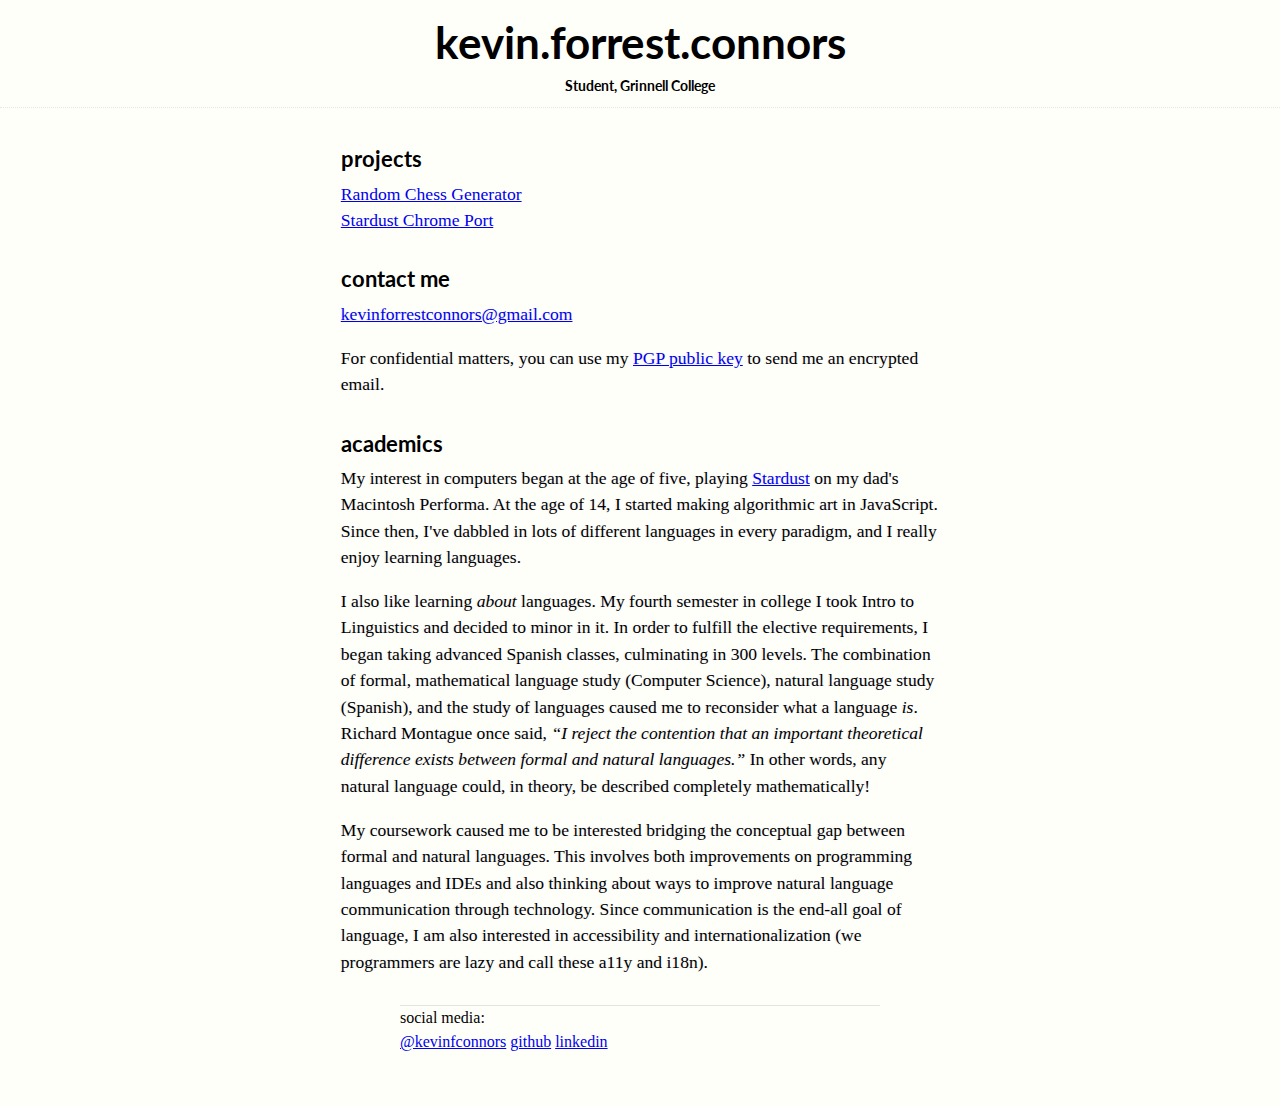
==== index.html @ e1ff9028 "remove WALS visualizer for now" ====
<!DOCTYPE html>
<meta charset="UTF-8">

<title>k.f.c</title>
  
<link rel="stylesheet" href="stylesheets/styles.css">
<link href='https://fonts.googleapis.com/css?family=Lato:400,100|Slabo+27px' rel='stylesheet' type='text/css'>

<div class="s-top">

  <header class="page-header">
    <h1>kevin.forrest.connors</h1>
    <h2>Student, Grinnell College</h2>
  </header>

</div>

<section class="main-content">

  <div class="section-1">
    <h3>projects</h3>
    <div><a target="blank" href="https://kevinforrestconnors.com/projects/fischer-random/index.html">Random Chess Generator</a></div>
    <div><a target="blank" href="https://kevinforrestconnors.com/projects/stardust/index.html">Stardust Chrome Port</a></div>
    <!-- <div><a href="projects/wals-visualizer.html">WALS visualizer</a></div> -->
  </div>

  <div class="section-2">
    <h3>contact me</h3>
    <div class="p">
      <a href="mailto:kevinforrestconnors@gmail.com">kevinforrestconnors@gmail.com</a>
    </div>
    <div class="p">
      For confidential matters, you can use my <a href="public-key.html">PGP public key</a> to send me an encrypted email.
    </div>
  </div>

  <div class="section-3">
    <h3>academics</h3>
    <div class="p">
      My interest in computers began at the age of five, playing <a href="http://celmin.pwcsite.com/strangegames/">Stardust</a> on my dad's Macintosh Performa.  At the age of 14, I started making algorithmic art in JavaScript.  Since then, I've dabbled in lots of different languages in every paradigm, and I really enjoy learning languages.
    </div>
    <div class="p">
      I also like learning <span class="text-it">about</span> languages.  My fourth semester in college I took Intro to Linguistics and decided to minor in it.  In order to fulfill the elective requirements, I began taking advanced Spanish classes, culminating in 300 levels.  The combination of formal, mathematical language study (Computer Science), natural language study (Spanish), and the study of languages caused me to reconsider what a language <span class="text-it">is</span>.  Richard Montague once said, <span class="text-it">“I reject the contention that an important theoretical difference exists between formal and natural languages.”</span>  In other words, any natural language could, in theory, be described completely mathematically!
    </div>
    <div class="p">
      My coursework caused me to be interested bridging the conceptual gap between formal and natural languages.  This involves both improvements on programming languages and IDEs and also thinking about ways to improve natural language communication through technology.  Since communication is the end-all goal of language, I am also interested in accessibility and internationalization (we programmers are lazy and call these a11y and i18n).
    </div>

  </div>

</section>

<div class="s-bottom">

  <footer>
    <div>social media:</div>
    <a class="twitter" target="_blank" href="https://twitter.com/kevinfconnors">@kevinfconnors</a>
    <a class="github" target="_blank" href="https://github.com/kevinforrestconnors">github</a>
    <a class="linkedin" target="_blank" href="https://www.linkedin.com/in/kevin-connors-701a04a4">linkedin</a>
  </footer>

</div>
---- stylesheets/styles.css ----
body {
  padding: 0;
  margin: 0;
  background-color: #fffffa; 
  font-size: 100%; 
  line-height:1.5;
  font-family: 'Merriweather', Georgia, 'Times New Roman', Times, serif;
}

ul {
  margin: 0;
}

.text-it {
  font-style: italic;
}

.inline-block {
  display: inline-block;
}

.font-mono {
  font-family: monospace;
}

header {
  padding: 10px;
  font-weight: 100;
  text-align: center;
  border-bottom: 1px dotted rgba(175, 175, 200, 0.3); 
}

.p {
  margin: 0 0 1em 0;
  padding: 0;
  text-shadow: -1px 0 2px rgba(150, 150, 200, 0.2);  
}

h1 {
  margin: 0 0 0 0;
  font-size: 2.747em;
  font-family: 'Lato', serif;
}
h2 {
  margin: 0 0 0 0;
  font-size: 0.874em;
  font-family: 'Lato', serif;
}
h3 {
  margin: 0 0 5px 0;
  font-size: 1.229em;
  font-family: 'Lato', serif;
}
h4 {
  margin: 0 0 0 0;
}

.s-top {
  width: 100%; 
}

section.main-content {
  max-width: 34em;
  margin: 2em auto 0 auto;
  padding: 0 1em;
  font-size: 1.1em;
}

section.main-content > div {
  margin-bottom: 30px;
}

.s-bottom {
  max-width: 30em;
  height: 100px;
  margin: 0 auto;
  border-top: 1px solid rgba(200, 200, 200, 0.5); 
}
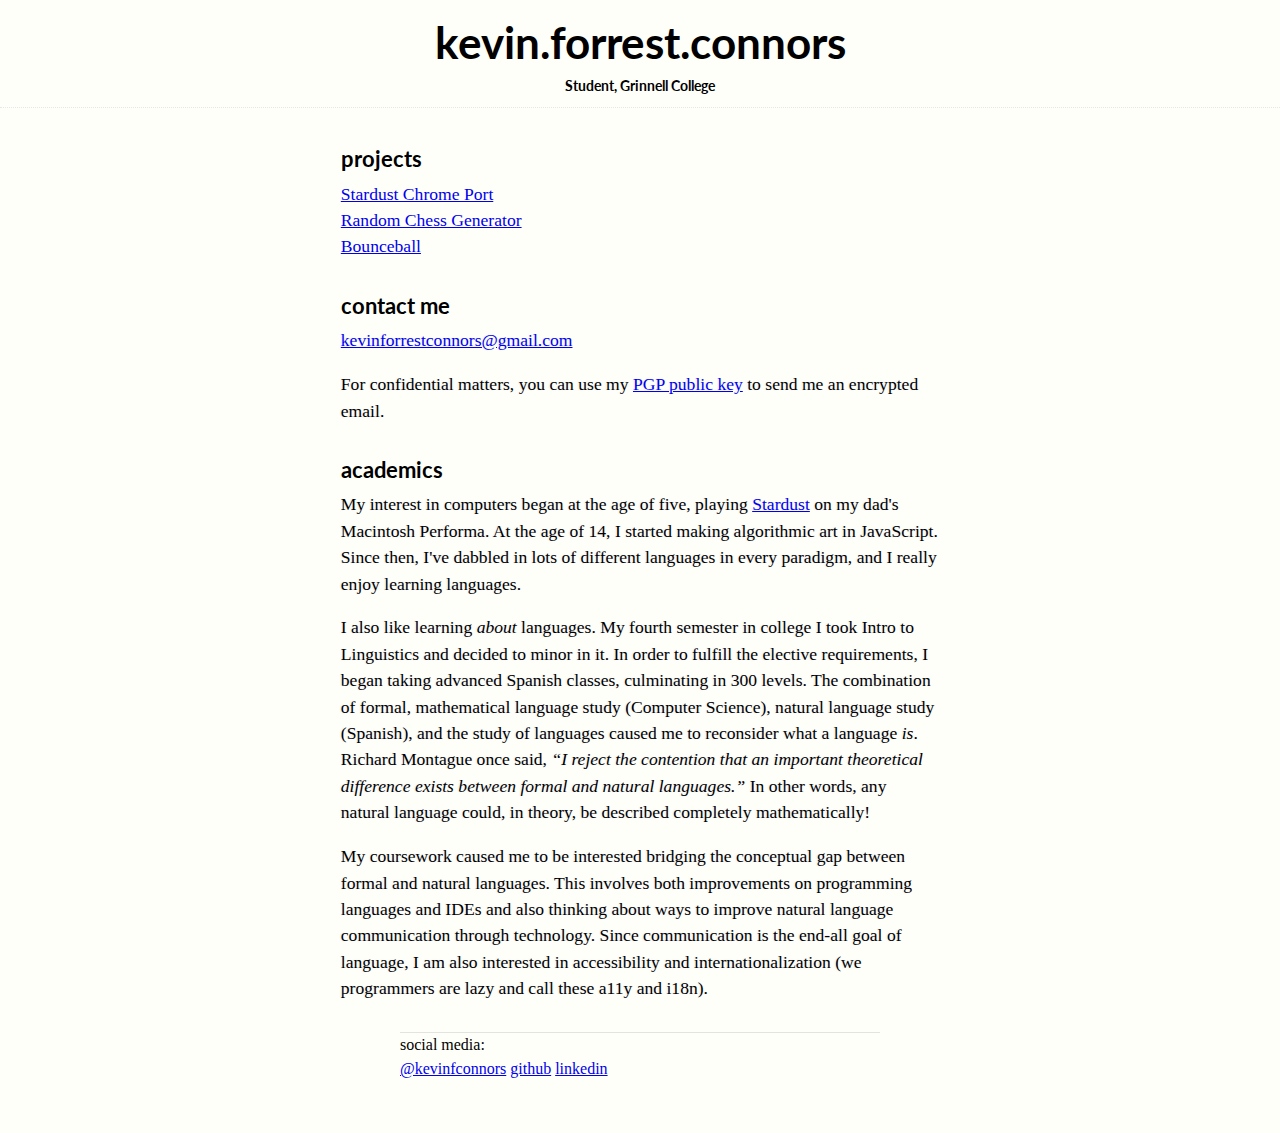
==== commit 4f38f67e: "add link to bounceball" ====
--- a/index.html
+++ b/index.html
@@ -19,8 +19,9 @@
 
   <div class="section-1">
     <h3>projects</h3>
+    <div><a target="blank" href="https://kevinforrestconnors.com/projects/stardust/index.html">Stardust Chrome Port</a></div>
     <div><a target="blank" href="https://kevinforrestconnors.com/projects/fischer-random/index.html">Random Chess Generator</a></div>
-    <div><a target="blank" href="https://kevinforrestconnors.com/projects/stardust/index.html">Stardust Chrome Port</a></div>
+    <div><a target="blank" href="https://kevinforrestconnors.com/projects/bounceball/index.html">Bounceball</a></div>
     <!-- <div><a href="projects/wals-visualizer.html">WALS visualizer</a></div> -->
   </div>
 
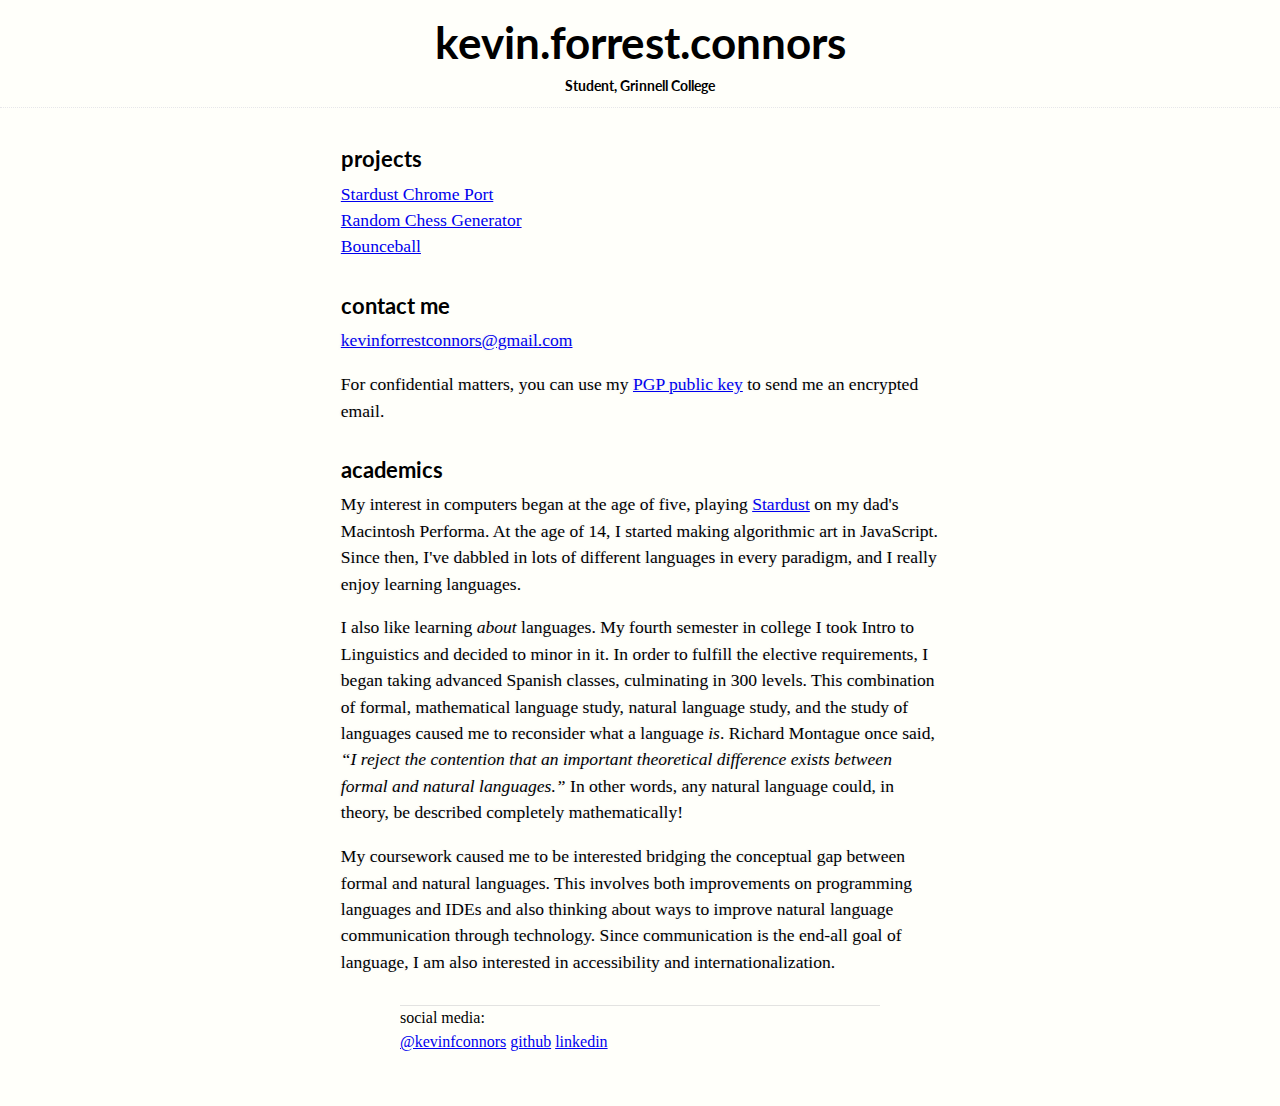
==== commit 5bbc9da2: "updates language and adds html/head/body tags" ====
--- a/index.html
+++ b/index.html
@@ -1,63 +1,73 @@
 <!DOCTYPE html>
-<meta charset="UTF-8">
 
-<title>k.f.c</title>
-  
-<link rel="stylesheet" href="stylesheets/styles.css">
-<link href='https://fonts.googleapis.com/css?family=Lato:400,100|Slabo+27px' rel='stylesheet' type='text/css'>
+<html lang="en">
 
-<div class="s-top">
+<head>
+  <meta charset="UTF-8">
 
-  <header class="page-header">
-    <h1>kevin.forrest.connors</h1>
-    <h2>Student, Grinnell College</h2>
-  </header>
+  <title>k.f.c</title>
+    
+  <link rel="stylesheet" href="stylesheets/styles.css">
+  <link href='https://fonts.googleapis.com/css?family=Lato:400,100|Slabo+27px' rel='stylesheet' type='text/css'>
 
-</div>
+</head>
 
-<section class="main-content">
+  <body>
+  <div class="s-top">
 
-  <div class="section-1">
-    <h3>projects</h3>
-    <div><a target="blank" href="https://kevinforrestconnors.com/projects/stardust/index.html">Stardust Chrome Port</a></div>
-    <div><a target="blank" href="https://kevinforrestconnors.com/projects/fischer-random/index.html">Random Chess Generator</a></div>
-    <div><a target="blank" href="https://kevinforrestconnors.com/projects/bounceball/index.html">Bounceball</a></div>
-    <!-- <div><a href="projects/wals-visualizer.html">WALS visualizer</a></div> -->
-  </div>
-
-  <div class="section-2">
-    <h3>contact me</h3>
-    <div class="p">
-      <a href="mailto:kevinforrestconnors@gmail.com">kevinforrestconnors@gmail.com</a>
-    </div>
-    <div class="p">
-      For confidential matters, you can use my <a href="public-key.html">PGP public key</a> to send me an encrypted email.
-    </div>
-  </div>
-
-  <div class="section-3">
-    <h3>academics</h3>
-    <div class="p">
-      My interest in computers began at the age of five, playing <a href="http://celmin.pwcsite.com/strangegames/">Stardust</a> on my dad's Macintosh Performa.  At the age of 14, I started making algorithmic art in JavaScript.  Since then, I've dabbled in lots of different languages in every paradigm, and I really enjoy learning languages.
-    </div>
-    <div class="p">
-      I also like learning <span class="text-it">about</span> languages.  My fourth semester in college I took Intro to Linguistics and decided to minor in it.  In order to fulfill the elective requirements, I began taking advanced Spanish classes, culminating in 300 levels.  The combination of formal, mathematical language study (Computer Science), natural language study (Spanish), and the study of languages caused me to reconsider what a language <span class="text-it">is</span>.  Richard Montague once said, <span class="text-it">“I reject the contention that an important theoretical difference exists between formal and natural languages.”</span>  In other words, any natural language could, in theory, be described completely mathematically!
-    </div>
-    <div class="p">
-      My coursework caused me to be interested bridging the conceptual gap between formal and natural languages.  This involves both improvements on programming languages and IDEs and also thinking about ways to improve natural language communication through technology.  Since communication is the end-all goal of language, I am also interested in accessibility and internationalization (we programmers are lazy and call these a11y and i18n).
-    </div>
+    <header class="page-header">
+      <h1>kevin.forrest.connors</h1>
+      <h2>Student, Grinnell College</h2>
+    </header>
 
   </div>
 
-</section>
+  <section class="main-content">
 
-<div class="s-bottom">
+    <div class="section-1">
+      <h3>projects</h3>
+      <div><a target="blank" href="https://kevinforrestconnors.com/projects/stardust/index.html">Stardust Chrome Port</a></div>
+      <div><a target="blank" href="https://kevinforrestconnors.com/projects/fischer-random/index.html">Random Chess Generator</a></div>
+      <div><a target="blank" href="https://kevinforrestconnors.com/projects/bounceball/index.html">Bounceball</a></div>
+      <!-- <div><a href="projects/wals-visualizer.html">WALS visualizer</a></div> -->
+    </div>
 
-  <footer>
-    <div>social media:</div>
-    <a class="twitter" target="_blank" href="https://twitter.com/kevinfconnors">@kevinfconnors</a>
-    <a class="github" target="_blank" href="https://github.com/kevinforrestconnors">github</a>
-    <a class="linkedin" target="_blank" href="https://www.linkedin.com/in/kevin-connors-701a04a4">linkedin</a>
-  </footer>
+    <div class="section-2">
+      <h3>contact me</h3>
+      <div class="p">
+        <a href="mailto:kevinforrestconnors@gmail.com">kevinforrestconnors@gmail.com</a>
+      </div>
+      <div class="p">
+        For confidential matters, you can use my <a href="public-key.html">PGP public key</a> to send me an encrypted email.
+      </div>
+    </div>
 
-</div>+    <div class="section-3">
+      <h3>academics</h3>
+      <div class="p">
+        My interest in computers began at the age of five, playing <a href="http://celmin.pwcsite.com/strangegames/">Stardust</a> on my dad's Macintosh Performa.  At the age of 14, I started making algorithmic art in JavaScript.  Since then, I've dabbled in lots of different languages in every paradigm, and I really enjoy learning languages.
+      </div>
+      <div class="p">
+        I also like learning <span class="text-it">about</span> languages.  My fourth semester in college I took Intro to Linguistics and decided to minor in it.  In order to fulfill the elective requirements, I began taking advanced Spanish classes, culminating in 300 levels.  This combination of formal, mathematical language study, natural language study, and the study of languages caused me to reconsider what a language <span class="text-it">is</span>.  Richard Montague once said, <span class="text-it">“I reject the contention that an important theoretical difference exists between formal and natural languages.”</span>  In other words, any natural language could, in theory, be described completely mathematically!
+      </div>
+      <div class="p">
+        My coursework caused me to be interested bridging the conceptual gap between formal and natural languages.  This involves both improvements on programming languages and IDEs and also thinking about ways to improve natural language communication through technology.  Since communication is the end-all goal of language, I am also interested in accessibility and internationalization.
+      </div>
+
+    </div>
+
+  </section>
+
+  <div class="s-bottom">
+
+    <footer>
+      <div>social media:</div>
+      <a class="twitter" target="_blank" href="https://twitter.com/kevinfconnors">@kevinfconnors</a>
+      <a class="github" target="_blank" href="https://github.com/kevinforrestconnors">github</a>
+      <a class="linkedin" target="_blank" href="https://www.linkedin.com/in/kevin-connors-701a04a4">linkedin</a>
+    </footer>
+
+  </div>
+
+</body>
+</html>--- a/stylesheets/styles.css
+++ b/stylesheets/styles.css
@@ -75,5 +75,4 @@
   height: 100px;
   margin: 0 auto;
   border-top: 1px solid rgba(200, 200, 200, 0.5); 
-}
-
+}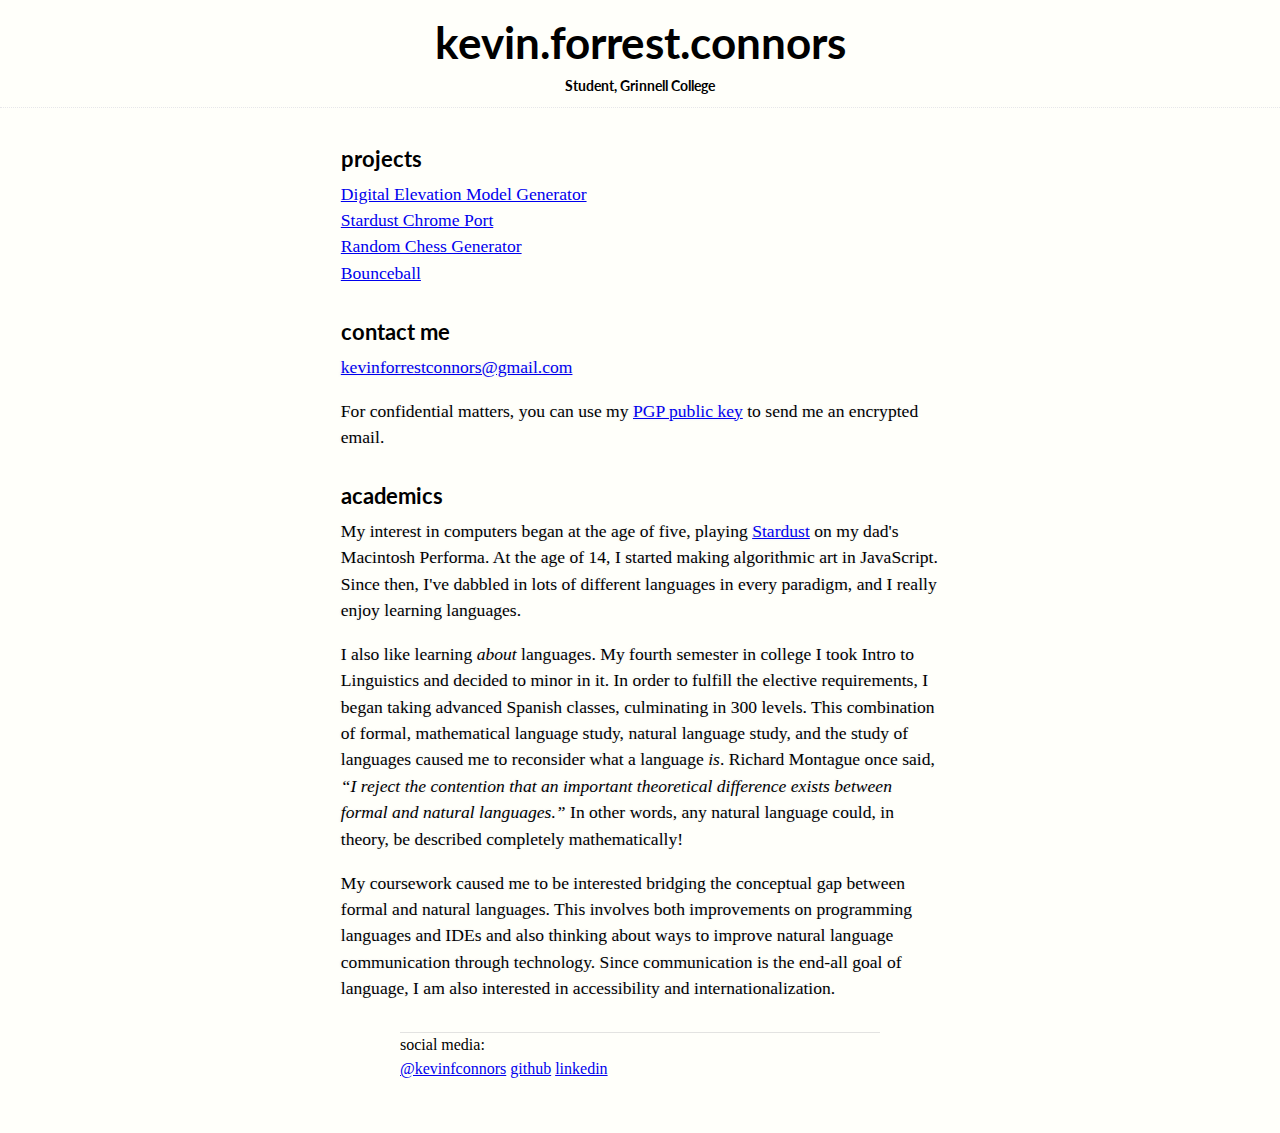
==== commit b76efac9: "add pydem" ====
--- a/index.html
+++ b/index.html
@@ -26,6 +26,7 @@
 
     <div class="section-1">
       <h3>projects</h3>
+      <div><a target="blank" href="https://github.com/kevinforrestconnors/pydem">Digital Elevation Model Generator</a></div>
       <div><a target="blank" href="https://kevinforrestconnors.com/projects/stardust/index.html">Stardust Chrome Port</a></div>
       <div><a target="blank" href="https://kevinforrestconnors.com/projects/fischer-random/index.html">Random Chess Generator</a></div>
       <div><a target="blank" href="https://kevinforrestconnors.com/projects/bounceball/index.html">Bounceball</a></div>
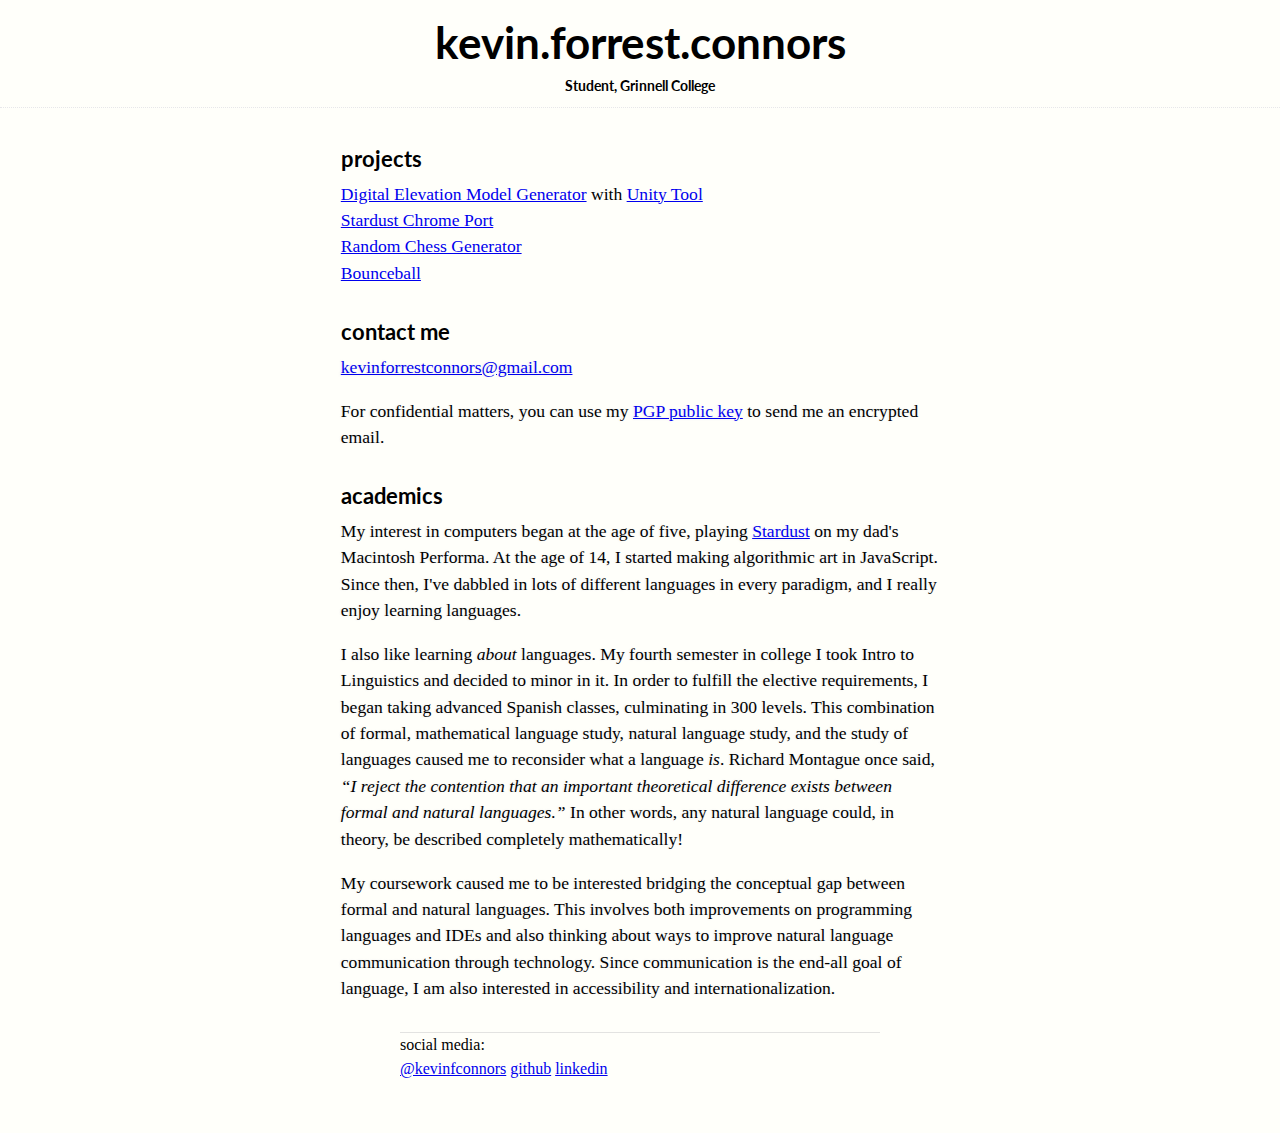
==== commit 8771e63a: "adds unity dem" ====
--- a/index.html
+++ b/index.html
@@ -26,7 +26,7 @@
 
     <div class="section-1">
       <h3>projects</h3>
-      <div><a target="blank" href="https://github.com/kevinforrestconnors/pydem">Digital Elevation Model Generator</a></div>
+      <div><a target="blank" href="https://github.com/kevinforrestconnors/objdem">Digital Elevation Model Generator</a> with <a target="blank" href="https://github.com/kevinforrestconnors/elevation-unity">Unity Tool</a></div>
       <div><a target="blank" href="https://kevinforrestconnors.com/projects/stardust/index.html">Stardust Chrome Port</a></div>
       <div><a target="blank" href="https://kevinforrestconnors.com/projects/fischer-random/index.html">Random Chess Generator</a></div>
       <div><a target="blank" href="https://kevinforrestconnors.com/projects/bounceball/index.html">Bounceball</a></div>
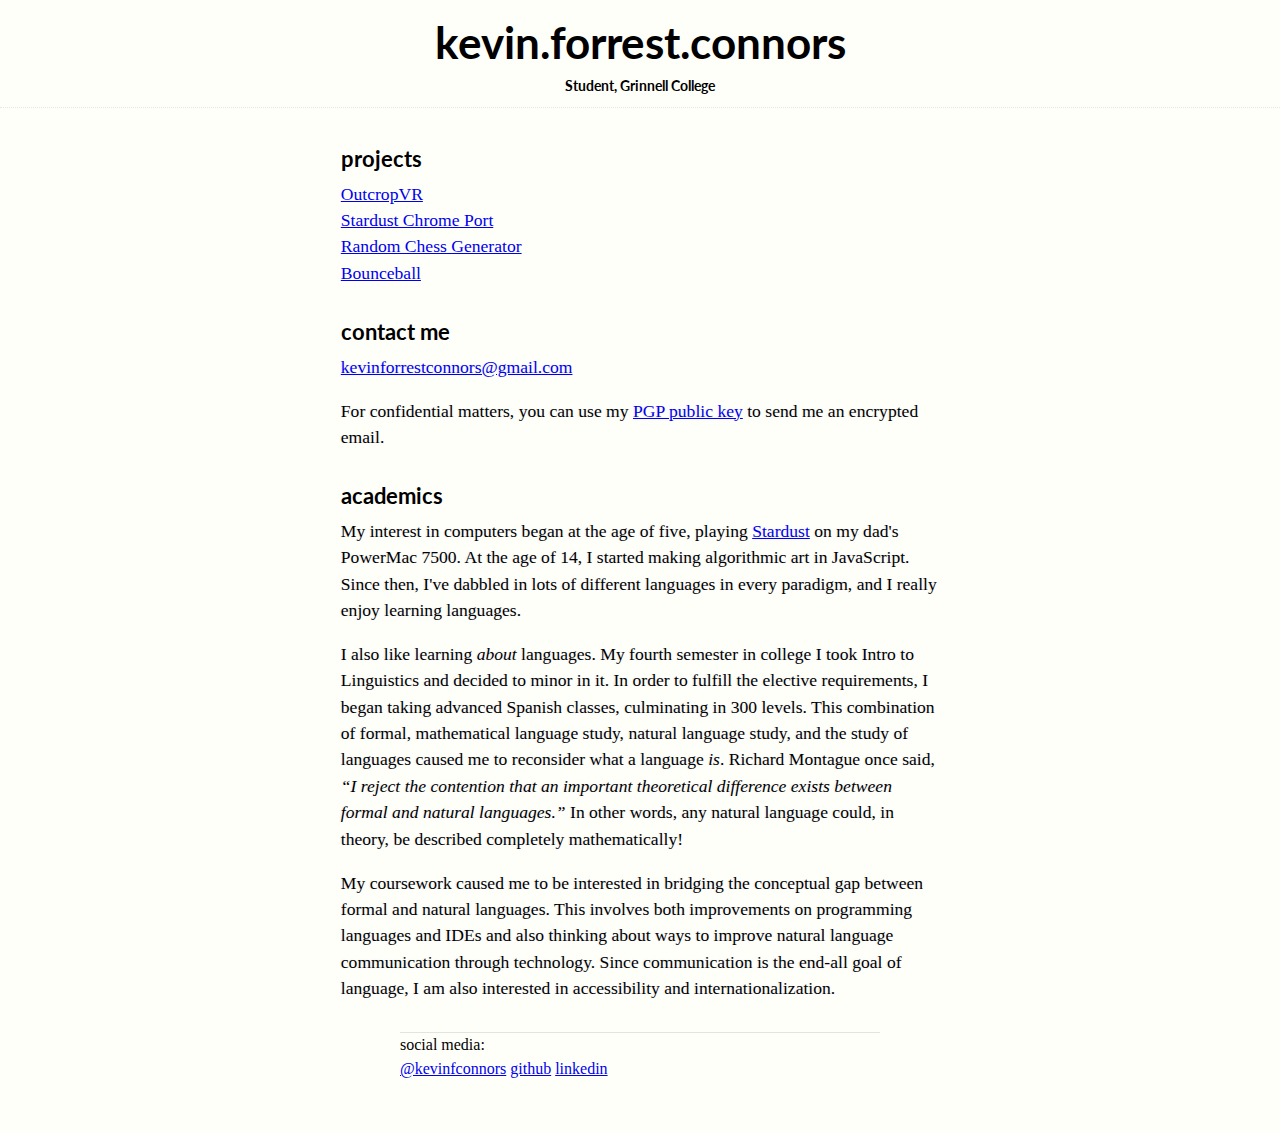
==== commit 71c0ca3b: "fix typo and wrong computer version" ====
--- a/index.html
+++ b/index.html
@@ -26,7 +26,7 @@
 
     <div class="section-1">
       <h3>projects</h3>
-      <div><a target="blank" href="https://github.com/kevinforrestconnors/objdem">Digital Elevation Model Generator</a> with <a target="blank" href="https://github.com/kevinforrestconnors/elevation-unity">Unity Tool</a></div>
+      <div><a target="blank" href="https://github.com/kevinforrestconnors/OutcropVR">OutcropVR</a></div>
       <div><a target="blank" href="https://kevinforrestconnors.com/projects/stardust/index.html">Stardust Chrome Port</a></div>
       <div><a target="blank" href="https://kevinforrestconnors.com/projects/fischer-random/index.html">Random Chess Generator</a></div>
       <div><a target="blank" href="https://kevinforrestconnors.com/projects/bounceball/index.html">Bounceball</a></div>
@@ -46,13 +46,13 @@
     <div class="section-3">
       <h3>academics</h3>
       <div class="p">
-        My interest in computers began at the age of five, playing <a href="http://celmin.pwcsite.com/strangegames/">Stardust</a> on my dad's Macintosh Performa.  At the age of 14, I started making algorithmic art in JavaScript.  Since then, I've dabbled in lots of different languages in every paradigm, and I really enjoy learning languages.
+        My interest in computers began at the age of five, playing <a href="http://celmin.pwcsite.com/strangegames/">Stardust</a> on my dad's PowerMac 7500.  At the age of 14, I started making algorithmic art in JavaScript.  Since then, I've dabbled in lots of different languages in every paradigm, and I really enjoy learning languages.
       </div>
       <div class="p">
         I also like learning <span class="text-it">about</span> languages.  My fourth semester in college I took Intro to Linguistics and decided to minor in it.  In order to fulfill the elective requirements, I began taking advanced Spanish classes, culminating in 300 levels.  This combination of formal, mathematical language study, natural language study, and the study of languages caused me to reconsider what a language <span class="text-it">is</span>.  Richard Montague once said, <span class="text-it">“I reject the contention that an important theoretical difference exists between formal and natural languages.”</span>  In other words, any natural language could, in theory, be described completely mathematically!
       </div>
       <div class="p">
-        My coursework caused me to be interested bridging the conceptual gap between formal and natural languages.  This involves both improvements on programming languages and IDEs and also thinking about ways to improve natural language communication through technology.  Since communication is the end-all goal of language, I am also interested in accessibility and internationalization.
+        My coursework caused me to be interested in bridging the conceptual gap between formal and natural languages.  This involves both improvements on programming languages and IDEs and also thinking about ways to improve natural language communication through technology.  Since communication is the end-all goal of language, I am also interested in accessibility and internationalization.
       </div>
 
     </div>
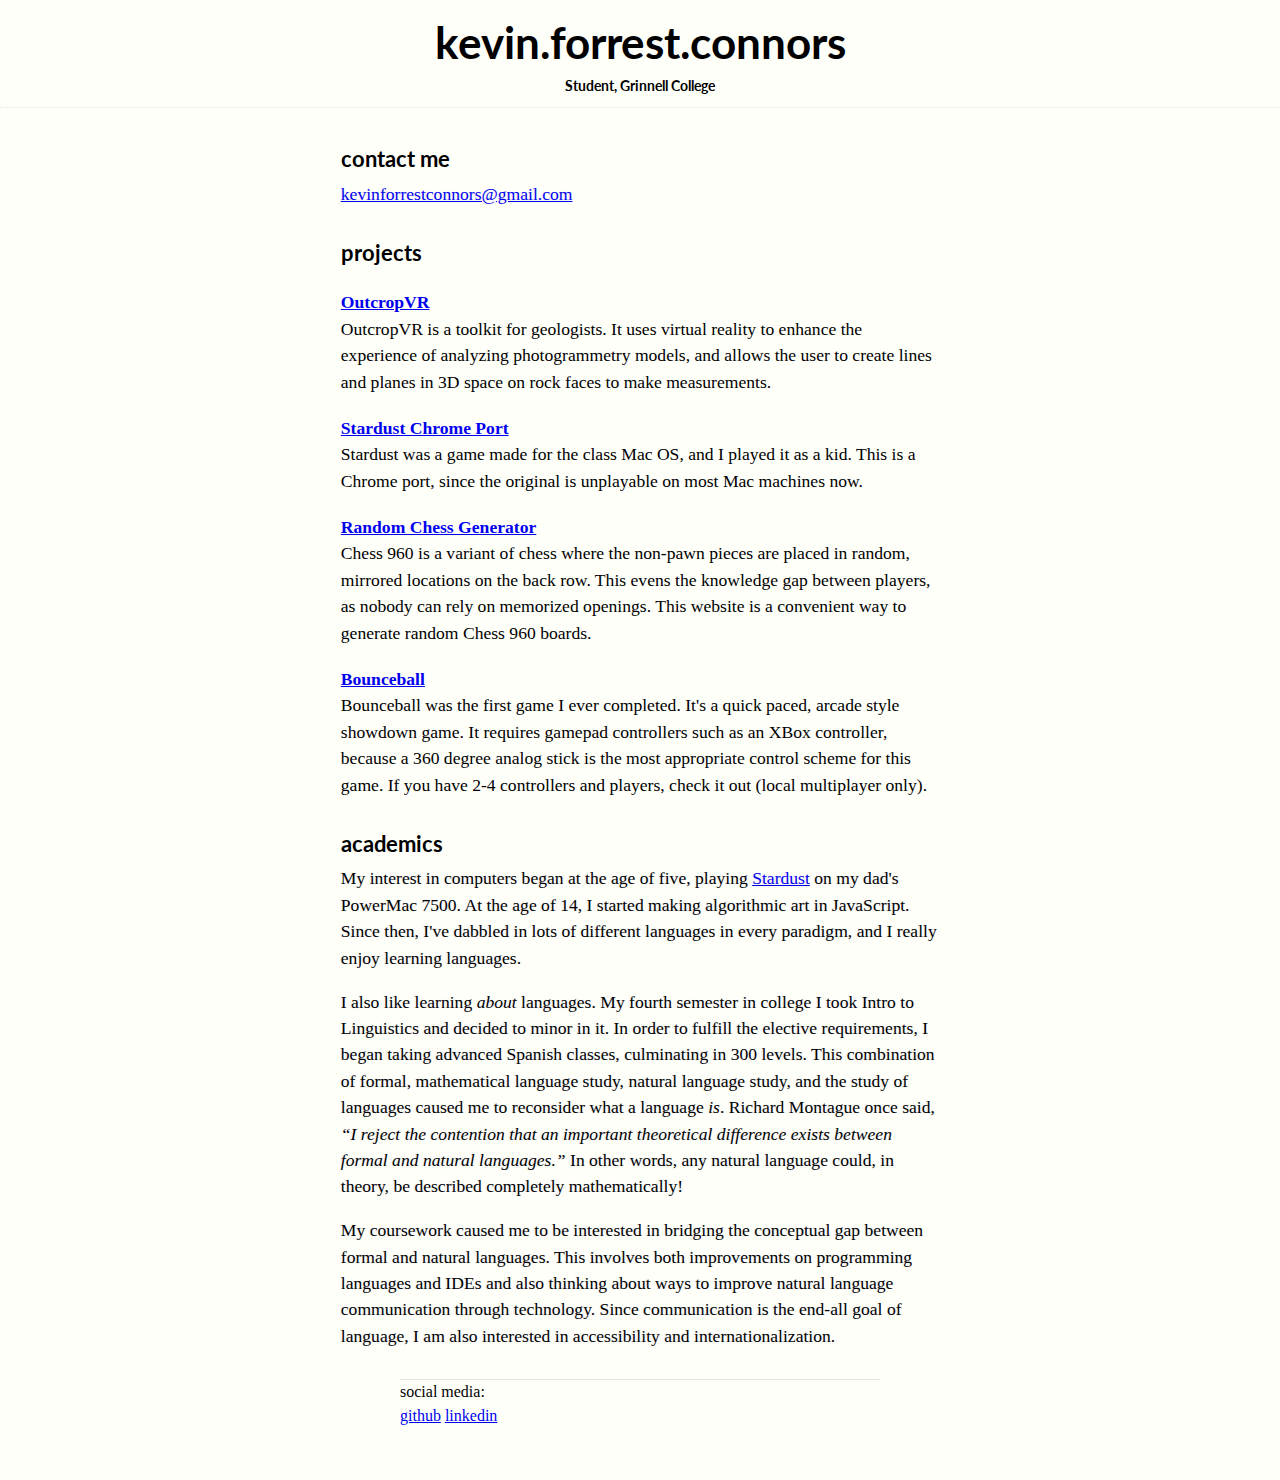
==== commit 220a6388: "updates projects, removes twitters" ====
--- a/index.html
+++ b/index.html
@@ -6,7 +6,7 @@
   <meta charset="UTF-8">
 
   <title>k.f.c</title>
-    
+
   <link rel="stylesheet" href="stylesheets/styles.css">
   <link href='https://fonts.googleapis.com/css?family=Lato:400,100|Slabo+27px' rel='stylesheet' type='text/css'>
 
@@ -24,23 +24,39 @@
 
   <section class="main-content">
 
+
     <div class="section-1">
-      <h3>projects</h3>
-      <div><a target="blank" href="https://github.com/kevinforrestconnors/OutcropVR">OutcropVR</a></div>
-      <div><a target="blank" href="https://kevinforrestconnors.com/projects/stardust/index.html">Stardust Chrome Port</a></div>
-      <div><a target="blank" href="https://kevinforrestconnors.com/projects/fischer-random/index.html">Random Chess Generator</a></div>
-      <div><a target="blank" href="https://kevinforrestconnors.com/projects/bounceball/index.html">Bounceball</a></div>
-      <!-- <div><a href="projects/wals-visualizer.html">WALS visualizer</a></div> -->
-    </div>
-
-    <div class="section-2">
       <h3>contact me</h3>
       <div class="p">
         <a href="mailto:kevinforrestconnors@gmail.com">kevinforrestconnors@gmail.com</a>
       </div>
-      <div class="p">
-        For confidential matters, you can use my <a href="public-key.html">PGP public key</a> to send me an encrypted email.
+    </div>
+
+
+    <div class="section-2">
+      <h3>projects</h3>
+      <div>
+        <h4><a target="blank" href="https://github.com/kevinforrestconnors/OutcropVR">OutcropVR</a></h4>
+
+        OutcropVR is a toolkit for geologists.  It uses virtual reality to enhance the experience of analyzing photogrammetry models, and allows the user to create lines and planes in 3D space on rock faces to make measurements.
       </div>
+      <div>
+        <h4><a target="blank" href="https://kevinforrestconnors.com/projects/stardust/index.html">Stardust Chrome Port</a></h4>
+
+        Stardust was a game made for the class Mac OS, and I played it as a kid.  This is a Chrome port, since the original is unplayable on most Mac machines now.
+      </div>
+      <div>
+        <h4><a target="blank" href="https://kevinforrestconnors.com/projects/fischer-random/index.html">Random Chess Generator</a></h4>
+
+        Chess 960 is a variant of chess where the non-pawn pieces are placed in random, mirrored locations on the back row.  This evens the knowledge gap between players, as nobody can rely on memorized openings.  This website is a convenient way to generate random Chess 960 boards.
+      </div>
+      <div>
+        <h4><a target="blank" href="https://kevinforrestconnors.com/projects/bounceball/index.html">Bounceball</a></h4>
+
+        Bounceball was the first game I ever completed.  It's a quick paced, arcade style showdown game.  It requires gamepad controllers such as an XBox controller, because a 360 degree analog stick is the most appropriate control scheme for this game.  If you have 2-4 controllers and players, check it out (local multiplayer only).
+
+      </div>
+      <!-- <div><a href="projects/wals-visualizer.html">WALS visualizer</a></div> -->
     </div>
 
     <div class="section-3">
@@ -63,7 +79,6 @@
 
     <footer>
       <div>social media:</div>
-      <a class="twitter" target="_blank" href="https://twitter.com/kevinfconnors">@kevinfconnors</a>
       <a class="github" target="_blank" href="https://github.com/kevinforrestconnors">github</a>
       <a class="linkedin" target="_blank" href="https://www.linkedin.com/in/kevin-connors-701a04a4">linkedin</a>
     </footer>
@@ -71,4 +86,4 @@
   </div>
 
 </body>
-</html>+</html>
--- a/stylesheets/styles.css
+++ b/stylesheets/styles.css
@@ -1,8 +1,8 @@
 body {
   padding: 0;
   margin: 0;
-  background-color: #fffffa; 
-  font-size: 100%; 
+  background-color: #fffffa;
+  font-size: 100%;
   line-height:1.5;
   font-family: 'Merriweather', Georgia, 'Times New Roman', Times, serif;
 }
@@ -27,13 +27,13 @@
   padding: 10px;
   font-weight: 100;
   text-align: center;
-  border-bottom: 1px dotted rgba(175, 175, 200, 0.3); 
+  border-bottom: 1px dotted rgba(175, 175, 200, 0.3);
 }
 
 .p {
   margin: 0 0 1em 0;
   padding: 0;
-  text-shadow: -1px 0 2px rgba(150, 150, 200, 0.2);  
+  text-shadow: -1px 0 2px rgba(150, 150, 200, 0.2);
 }
 
 h1 {
@@ -56,7 +56,7 @@
 }
 
 .s-top {
-  width: 100%; 
+  width: 100%;
 }
 
 section.main-content {
@@ -70,9 +70,15 @@
   margin-bottom: 30px;
 }
 
+.section-2 h4 {
+  margin-top: 20px;
+  margin-bottom: 0px;
+  padding: 0;
+}
+
 .s-bottom {
   max-width: 30em;
   height: 100px;
   margin: 0 auto;
-  border-top: 1px solid rgba(200, 200, 200, 0.5); 
-}+  border-top: 1px solid rgba(200, 200, 200, 0.5);
+}
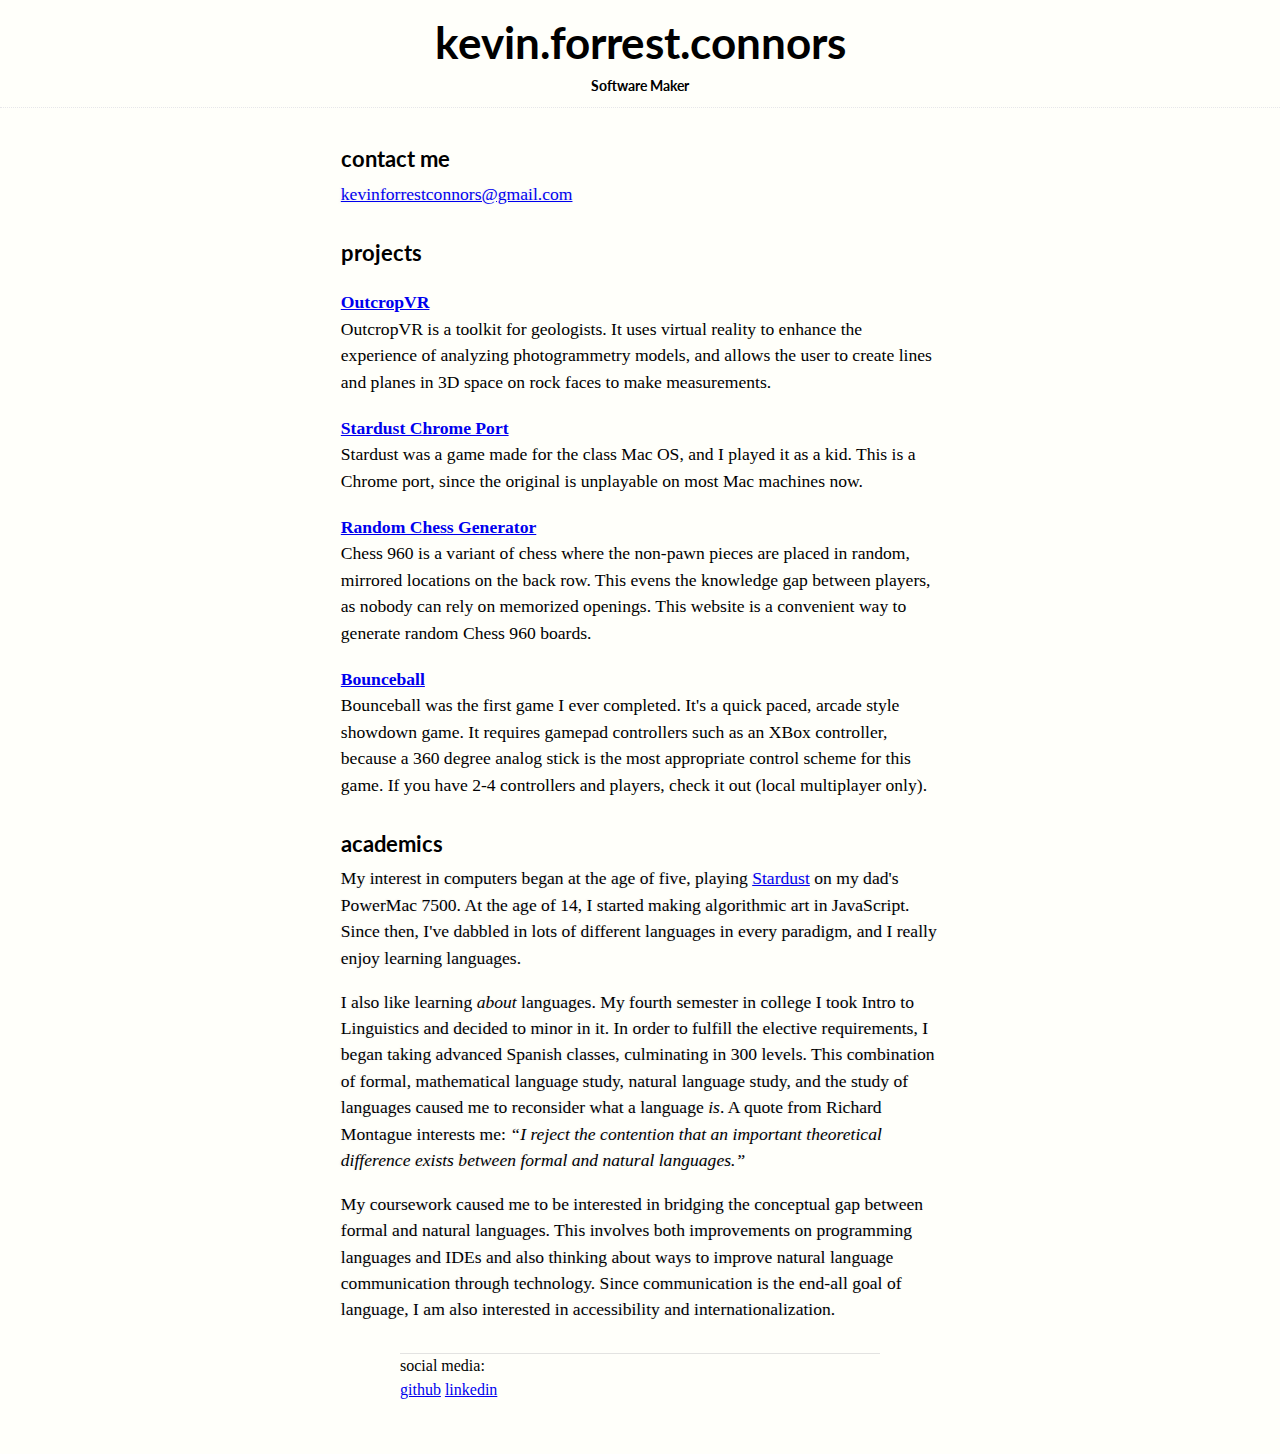
==== commit d4b413d0: "updates gpg key, updates status, tweaks wording on bio" ====
--- a/index.html
+++ b/index.html
@@ -17,7 +17,7 @@
 
     <header class="page-header">
       <h1>kevin.forrest.connors</h1>
-      <h2>Student, Grinnell College</h2>
+      <h2>Software Maker</h2>
     </header>
 
   </div>
@@ -65,7 +65,10 @@
         My interest in computers began at the age of five, playing <a href="http://celmin.pwcsite.com/strangegames/">Stardust</a> on my dad's PowerMac 7500.  At the age of 14, I started making algorithmic art in JavaScript.  Since then, I've dabbled in lots of different languages in every paradigm, and I really enjoy learning languages.
       </div>
       <div class="p">
-        I also like learning <span class="text-it">about</span> languages.  My fourth semester in college I took Intro to Linguistics and decided to minor in it.  In order to fulfill the elective requirements, I began taking advanced Spanish classes, culminating in 300 levels.  This combination of formal, mathematical language study, natural language study, and the study of languages caused me to reconsider what a language <span class="text-it">is</span>.  Richard Montague once said, <span class="text-it">“I reject the contention that an important theoretical difference exists between formal and natural languages.”</span>  In other words, any natural language could, in theory, be described completely mathematically!
+        I also like learning <span class="text-it">about</span> languages.  My fourth semester in college I took Intro to Linguistics and decided to minor in it.
+        In order to fulfill the elective requirements, I began taking advanced Spanish classes, culminating in 300 levels.
+        This combination of formal, mathematical language study, natural language study, and the study of languages caused me to reconsider what a language <span class="text-it">is</span>.
+        A quote from Richard Montague interests me: <span class="text-it">“I reject the contention that an important theoretical difference exists between formal and natural languages.”</span>
       </div>
       <div class="p">
         My coursework caused me to be interested in bridging the conceptual gap between formal and natural languages.  This involves both improvements on programming languages and IDEs and also thinking about ways to improve natural language communication through technology.  Since communication is the end-all goal of language, I am also interested in accessibility and internationalization.
